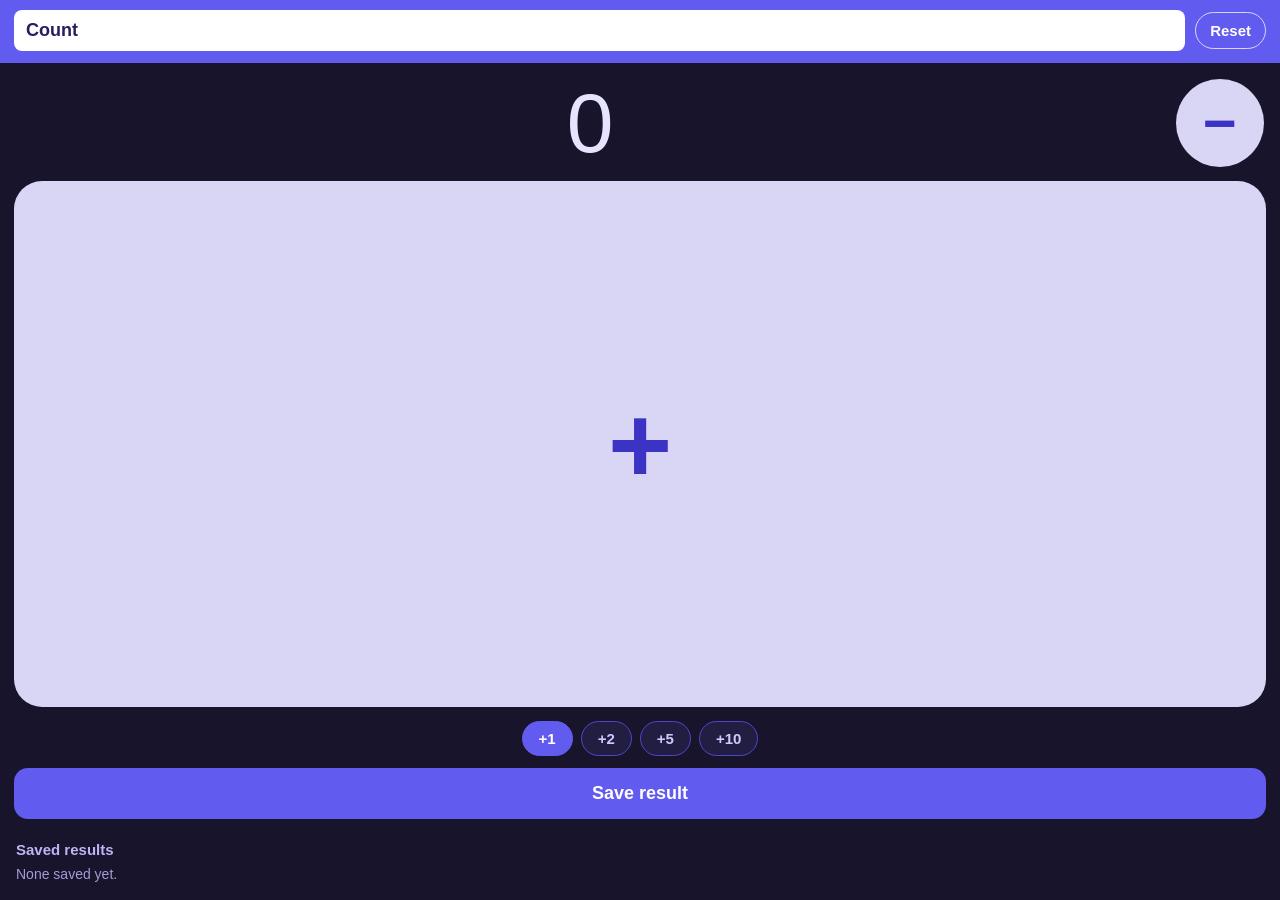
==== counter/index.html @ 5faaa56e "Publish Counting App (web version)" ====
<!DOCTYPE html>
<html lang="en">
<head>
<meta charset="utf-8">
<meta name="viewport" content="width=device-width, initial-scale=1, viewport-fit=cover, user-scalable=no">
<meta name="theme-color" content="#17142b">
<meta name="mobile-web-app-capable" content="yes">
<meta name="apple-mobile-web-app-capable" content="yes">
<meta name="apple-mobile-web-app-status-bar-style" content="black-translucent">
<meta name="apple-mobile-web-app-title" content="Counter">
<title>Counting App</title>
<style>
  *{box-sizing:border-box;-webkit-tap-highlight-color:transparent}
  html,body{margin:0;padding:0}
  body{font-family:-apple-system,BlinkMacSystemFont,"Segoe UI",Roboto,sans-serif;background:#17142b;color:#f2f0ff;min-height:100dvh;display:flex;flex-direction:column}
  header{background:#625bf0;color:#fff;padding:calc(10px + env(safe-area-inset-top)) 14px 12px;display:flex;align-items:center;gap:10px}
  header input{flex:1;min-width:0;border:none;border-radius:8px;padding:10px 12px;font-size:18px;font-weight:600;color:#241f5e;background:#fff;outline:none}
  #resetBtn{border:1px solid rgba(255,255,255,.75);background:transparent;color:#fff;border-radius:999px;padding:9px 14px;font-size:15px;font-weight:600;cursor:pointer}
  .mid{padding:16px 16px 8px;display:flex;align-items:center;justify-content:space-between;gap:12px}
  #num{font-size:84px;line-height:1;font-weight:400;color:#e6e3ff;min-width:100px;text-align:center;flex:1}
  #minusBtn{width:88px;height:88px;flex:0 0 88px;border-radius:50%;border:none;background:#d9d6f5;color:#3b33c4;font-size:58px;line-height:1;font-weight:700;cursor:pointer}
  #minusBtn:active{transform:scale(.96)}
  #plusBtn{display:block;width:calc(100% - 28px);margin:6px 14px 14px;flex:1;min-height:220px;border:none;border-radius:28px;background:#d9d6f5;color:#3b33c4;font-size:110px;font-weight:700;cursor:pointer}
  #plusBtn:active{transform:scale(.99);background:#c9c4f2}
  .steps{display:flex;gap:8px;justify-content:center;padding:0 14px 12px}
  .steps button{border:1px solid #4f46c8;background:#221e42;color:#cfc9ff;border-radius:999px;padding:8px 16px;font-size:15px;font-weight:600;cursor:pointer}
  .steps button.on{background:#625bf0;color:#fff;border-color:#625bf0}
  #saveBtn{display:block;width:calc(100% - 28px);margin:0 14px 14px;padding:15px;border:none;border-radius:14px;background:#625bf0;color:#fff;font-size:18px;font-weight:700;cursor:pointer}
  #saveBtn:active{transform:scale(.99)}
  .saved{padding:2px 16px calc(18px + env(safe-area-inset-bottom))}
  .saved h2{margin:6px 0 8px;font-size:15px;color:#bdb6f5;font-weight:700}
  .row{display:flex;align-items:center;gap:10px;background:#221e42;border:1px solid #37316e;border-radius:10px;padding:10px 12px;margin-bottom:8px;font-size:15px}
  .row b{color:#fff;font-size:19px}
  .row .when{color:#a49cd8;font-size:12px;display:block}
  .row button{margin-left:auto;border:none;background:transparent;color:#a49cd8;font-size:14px;font-weight:600;cursor:pointer;padding:6px}
  .empty{color:#a49cd8;font-size:14px}
  button:focus-visible,input:focus-visible{outline:3px solid #ffb020;outline-offset:2px}
</style>
</head>
<body>
<header>
  <input id="label" type="text" value="Count" maxlength="40" aria-label="Counter name">
  <button id="resetBtn" type="button">Reset</button>
</header>

<div class="mid">
  <div id="num" aria-live="polite">0</div>
  <button id="minusBtn" type="button" aria-label="Subtract">&minus;</button>
</div>

<button id="plusBtn" type="button" aria-label="Add">+</button>

<div class="steps" role="group" aria-label="Count by">
  <button type="button" data-step="1" class="on">+1</button>
  <button type="button" data-step="2">+2</button>
  <button type="button" data-step="5">+5</button>
  <button type="button" data-step="10">+10</button>
</div>

<button id="saveBtn" type="button">Save result</button>

<div class="saved">
  <h2>Saved results</h2>
  <div id="savedList"><div class="empty">None saved yet.</div></div>
</div>

<script>
(function(){
  var KEY = "counting-app-v1";
  var state = {count:0, label:"Count", step:1, saved:[]};
  try {
    var raw = localStorage.getItem(KEY);
    if (raw) {
      var parsed = JSON.parse(raw);
      if (parsed && typeof parsed.count === "number") state = parsed;
      if (!state.saved) state.saved = [];
      if (!state.step) state.step = 1;
    }
  } catch(e){}

  var num = document.getElementById('num');
  var label = document.getElementById('label');
  var list = document.getElementById('savedList');

  function esc(s){return String(s==null?"":s).replace(/[&<>"']/g,function(c){return{"&":"&amp;","<":"&lt;",">":"&gt;",'"':"&quot;","'":"&#39;"}[c]})}
  function persist(){ try{ localStorage.setItem(KEY, JSON.stringify(state)); }catch(e){} }
  function buzz(){ try{ if(navigator.vibrate) navigator.vibrate(10); }catch(e){} }

  function render(){
    num.textContent = String(state.count);
    if (document.activeElement !== label) label.value = state.label || "Count";
    var btns = document.querySelectorAll('.steps button');
    for (var i=0;i<btns.length;i++){
      btns[i].classList.toggle('on', Number(btns[i].getAttribute('data-step')) === state.step);
    }
    if (!state.saved.length){ list.innerHTML = '<div class="empty">None saved yet.</div>'; return; }
    var html = "";
    state.saved.forEach(function(r, idx){
      html += '<div class="row"><div><b>' + r.count + '</b> &nbsp;' + esc(r.label) + '<span class="when">' + esc(r.when) + '</span></div><button type="button" data-i="' + idx + '">Remove</button></div>';
    });
    list.innerHTML = html;
    var rm = list.querySelectorAll('button');
    for (var j=0;j<rm.length;j++){
      rm[j].addEventListener('click', function(ev){
        state.saved.splice(Number(ev.currentTarget.getAttribute('data-i')), 1);
        persist(); render();
      });
    }
  }

  document.getElementById('plusBtn').addEventListener('click', function(){
    state.count += state.step; buzz(); persist(); render(); keepAwake();
  });
  document.getElementById('minusBtn').addEventListener('click', function(){
    state.count = Math.max(0, state.count - state.step); buzz(); persist(); render();
  });
  document.getElementById('resetBtn').addEventListener('click', function(){
    if (state.count === 0) return;
    if (confirm('Reset the count to 0?')) { state.count = 0; persist(); render(); }
  });
  document.getElementById('saveBtn').addEventListener('click', function(){
    var now = new Date();
    var when = now.toLocaleDateString() + ' ' + now.toLocaleTimeString([], {hour:'numeric', minute:'2-digit'});
    state.saved.unshift({label:(state.label || "Count"), count: state.count, when: when});
    buzz(); persist(); render();
    var b = document.getElementById('saveBtn');
    var old = b.textContent; b.textContent = 'Saved ✓';
    setTimeout(function(){ b.textContent = old; }, 1200);
  });
  label.addEventListener('input', function(){ state.label = label.value; persist(); });
  var stepBtns = document.querySelectorAll('.steps button');
  for (var k=0;k<stepBtns.length;k++){
    stepBtns[k].addEventListener('click', function(ev){
      state.step = Number(ev.currentTarget.getAttribute('data-step')); persist(); render();
    });
  }

  var wakeLock = null;
  function keepAwake(){
    try {
      if (navigator.wakeLock && !wakeLock) {
        navigator.wakeLock.request('screen').then(function(wl){
          wakeLock = wl;
          wl.addEventListener('release', function(){ wakeLock = null; });
        }).catch(function(){});
      }
    } catch(e){}
  }
  document.addEventListener('visibilitychange', function(){
    if (document.visibilityState === 'visible') keepAwake();
  });

  render();
})();
</script>
</body>
</html>
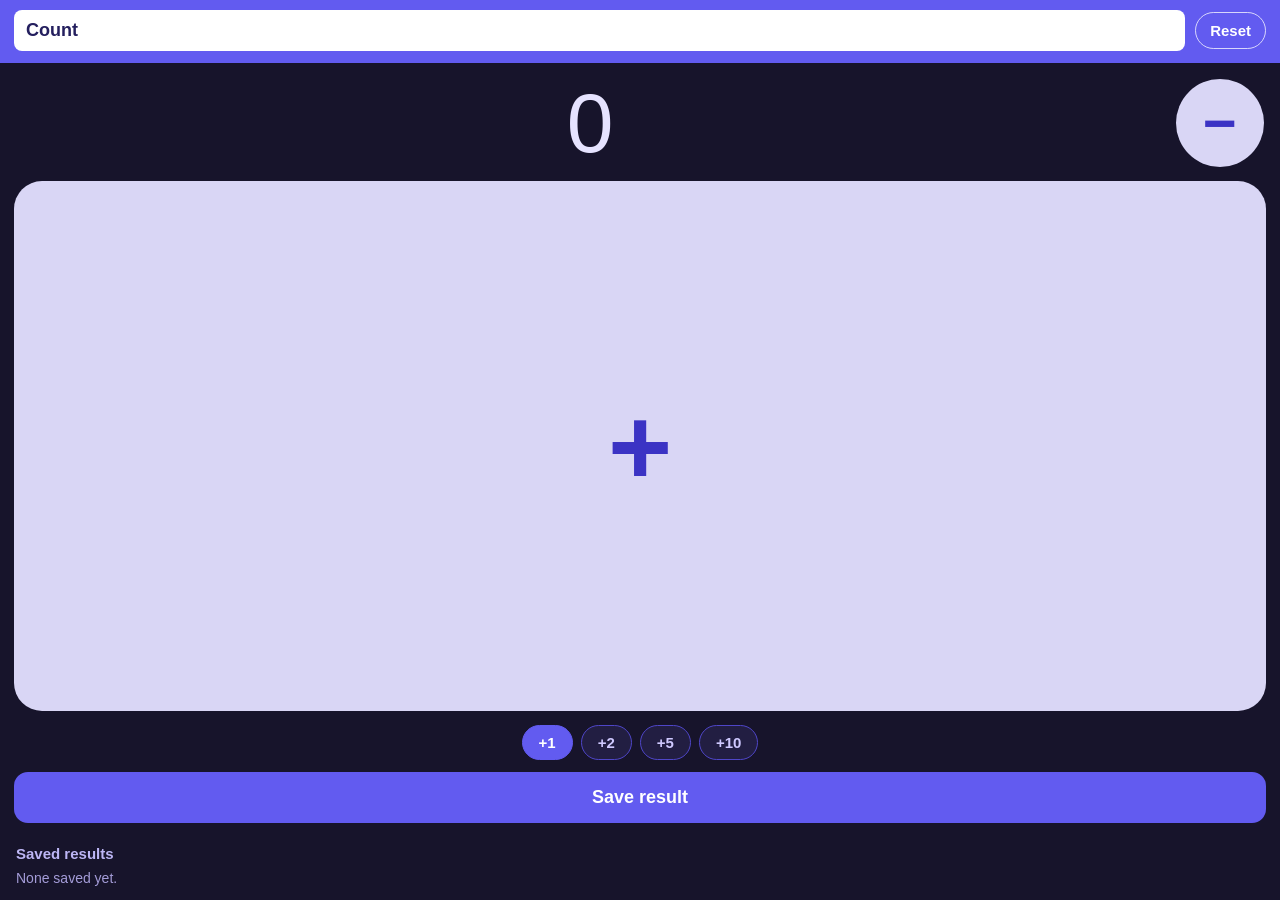
==== commit 34236ad0: "Publish Counting App (web version)" ====
--- a/counter/index.html
+++ b/counter/index.html
@@ -11,23 +11,21 @@
 <title>Counting App</title>
 <style>
   *{box-sizing:border-box;-webkit-tap-highlight-color:transparent}
-  html,body{margin:0;padding:0}
-  body{font-family:-apple-system,BlinkMacSystemFont,"Segoe UI",Roboto,sans-serif;background:#17142b;color:#f2f0ff;min-height:100dvh;display:flex;flex-direction:column}
+  html,body{margin:0;padding:0;height:100%;overflow:hidden;overscroll-behavior:none}
+  body{font-family:-apple-system,BlinkMacSystemFont,"Segoe UI",Roboto,sans-serif;background:#17142b;color:#f2f0ff;position:fixed;inset:0;width:100%;height:100dvh;display:flex;flex-direction:column;touch-action:manipulation;-webkit-user-select:none;user-select:none;-webkit-touch-callout:none}
   header{background:#625bf0;color:#fff;padding:calc(10px + env(safe-area-inset-top)) 14px 12px;display:flex;align-items:center;gap:10px}
   header input{flex:1;min-width:0;border:none;border-radius:8px;padding:10px 12px;font-size:18px;font-weight:600;color:#241f5e;background:#fff;outline:none}
   #resetBtn{border:1px solid rgba(255,255,255,.75);background:transparent;color:#fff;border-radius:999px;padding:9px 14px;font-size:15px;font-weight:600;cursor:pointer}
   .mid{padding:16px 16px 8px;display:flex;align-items:center;justify-content:space-between;gap:12px}
   #num{font-size:84px;line-height:1;font-weight:400;color:#e6e3ff;min-width:100px;text-align:center;flex:1}
   #minusBtn{width:88px;height:88px;flex:0 0 88px;border-radius:50%;border:none;background:#d9d6f5;color:#3b33c4;font-size:58px;line-height:1;font-weight:700;cursor:pointer}
-  #minusBtn:active{transform:scale(.96)}
-  #plusBtn{display:block;width:calc(100% - 28px);margin:6px 14px 14px;flex:1;min-height:220px;border:none;border-radius:28px;background:#d9d6f5;color:#3b33c4;font-size:110px;font-weight:700;cursor:pointer}
-  #plusBtn:active{transform:scale(.99);background:#c9c4f2}
+  #plusBtn{display:block;width:calc(100% - 28px);margin:6px 14px 14px;flex:1 1 auto;min-height:150px;touch-action:none;border:none;border-radius:28px;background:#d9d6f5;color:#3b33c4;font-size:110px;font-weight:700;cursor:pointer}
+  #plusBtn:active{background:#c9c4f2}
   .steps{display:flex;gap:8px;justify-content:center;padding:0 14px 12px}
   .steps button{border:1px solid #4f46c8;background:#221e42;color:#cfc9ff;border-radius:999px;padding:8px 16px;font-size:15px;font-weight:600;cursor:pointer}
   .steps button.on{background:#625bf0;color:#fff;border-color:#625bf0}
   #saveBtn{display:block;width:calc(100% - 28px);margin:0 14px 14px;padding:15px;border:none;border-radius:14px;background:#625bf0;color:#fff;font-size:18px;font-weight:700;cursor:pointer}
-  #saveBtn:active{transform:scale(.99)}
-  .saved{padding:2px 16px calc(18px + env(safe-area-inset-bottom))}
+  .saved{padding:2px 16px calc(14px + env(safe-area-inset-bottom));max-height:26dvh;overflow-y:auto;-webkit-overflow-scrolling:touch}
   .saved h2{margin:6px 0 8px;font-size:15px;color:#bdb6f5;font-weight:700}
   .row{display:flex;align-items:center;gap:10px;background:#221e42;border:1px solid #37316e;border-radius:10px;padding:10px 12px;margin-bottom:8px;font-size:15px}
   .row b{color:#fff;font-size:19px}
@@ -135,6 +133,13 @@
     });
   }
 
+  document.addEventListener('touchmove', function(e){
+    var t = e.target;
+    if (!(t.closest && t.closest('.saved'))) e.preventDefault();
+  }, {passive:false});
+  document.addEventListener('gesturestart', function(e){ e.preventDefault(); });
+  document.addEventListener('dblclick', function(e){ e.preventDefault(); });
+
   var wakeLock = null;
   function keepAwake(){
     try {
